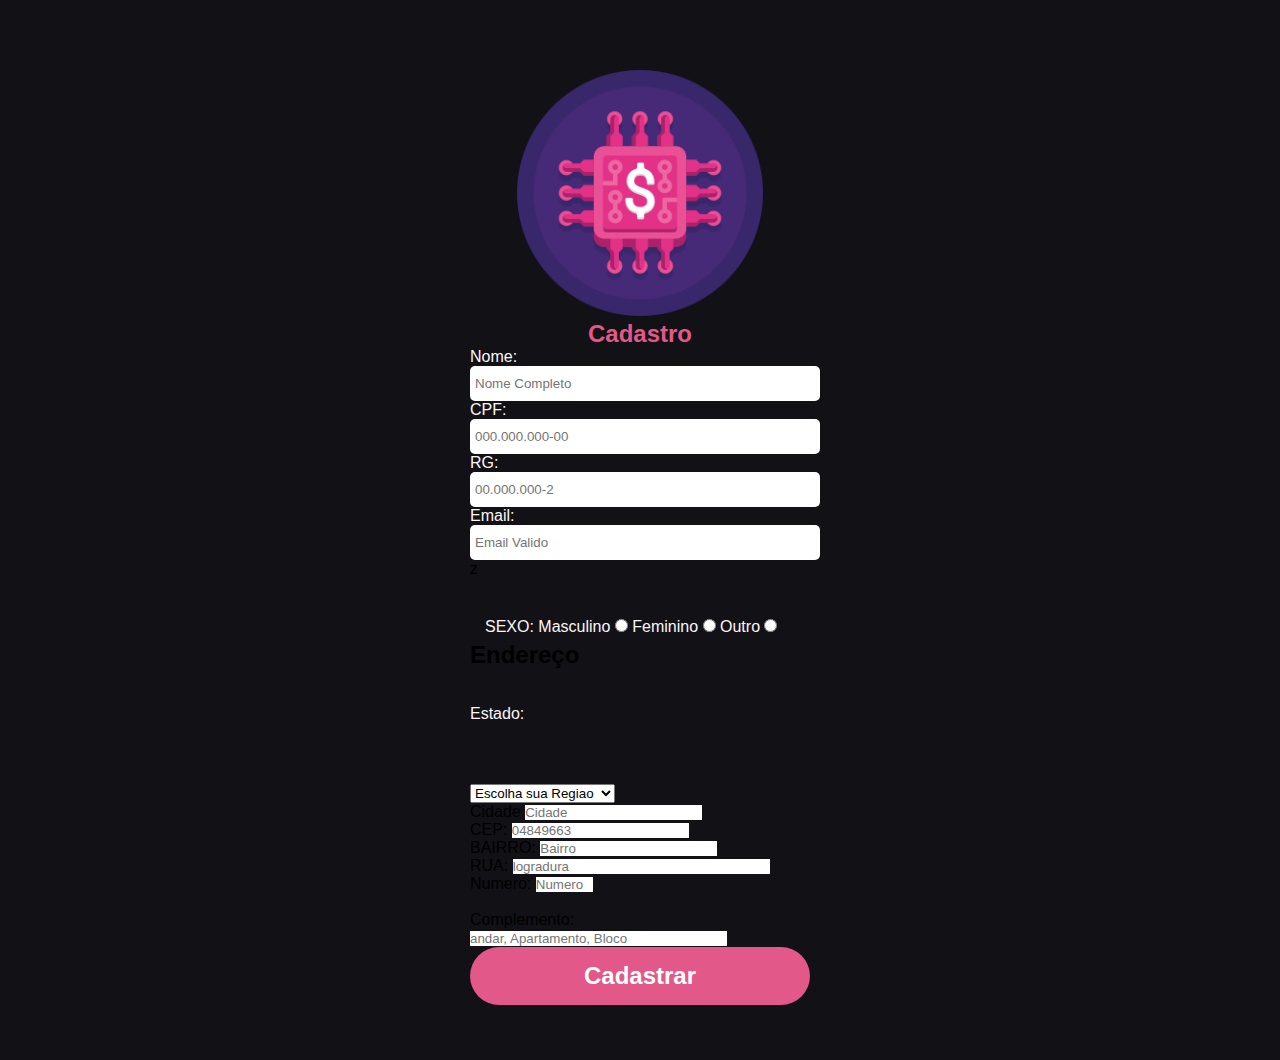
==== cadastro.html @ bdce79af "Primeiro commit" ====
<!DOCTYPE html>
<html lang="br'">

<head>
    <title>BRQ Solutions - Cadastro</title>
    <meta charset="utf-8">
    <!-- favicon -->
    <link rel="shortcut icon" href="./assets/img/favicon.png" type="image/x-icon" />
    <!-- styles -->
    <link rel="stylesheet" href="./assets/css/styles.css" />
</head>

<body>
    <form class="form">
        <div class="card">
            <div class="card-top">
                <img class="imglogin" src="./assets/img/favicon.png" alt="">
                <h2>Cadastro</h2>
            </div>
            <div class="card-group">
                <label for="nome">Nome:</label>
                <input type="text" size="40" placeholder="Nome Completo" required>
                <label for="cpf">CPF:</label>
                <input type="text" placeholder="000.000.000-00" required>
                <label for="rg">RG:</label>
                <input type="text" placeholder="00.000.000-2" name="" id="">
                <label for="email">Email:</label>
                <input type="text" size="40" placeholder="Email Valido" name="" id="" required>z
            </div>
            <div class="card-sexo">
                <label for="sexo">SEXO:</label>
                <label for="mas">Masculino</label>
                <input type="radio" name="opcao" id="op1">
                <label for="Fem">Feminino</label>
                <input type="radio" name="opcao" id="op2">
                <label for="outro">Outro</label>
                <input type="radio" name="opcao" id="op3">
            </div>
            <div class="card-group">
                <h2>Endereço</h2><br><br>
                <label >Estado:</label><br><br>
            </div>
            <div class="card-estado">
                <select form="card-estado" name="estado" id="uf"><br>
                    <option value="0">Escolha sua Regiao</option><br><br>
                    <optgroup label="Norte"></optgroup>
                    <option value="1">Acre</option>
                    <option value="2">Amazonas</option>
                    <option value="3">Amapa</option>
                    <option value="4">Pará</option>
                    <option value="5">Rondonia</option>
                    <option value="6">Raraima</option>
                    <option value="7">Tocantins</option>

                    <optgroup label="Nordeste"></optgroup>
                    <option value="8">Alagoas</option>
                    <option value="9">Bahia</option>
                    <option value="10">Ceara</option>
                    <option value="11">Maranhao</option>
                    <option value="12">Piaui</option>
                    <option value="13">Pernambuco</option>
                    <option value="14">Paraiba</option>
                    <option value="15">Rio Grande do Norte</option>
                    <option value="16">Sergipe</option>


                    <optgroup label="Sudeste"></optgroup>
                    <option value="17">Espeito Santo </option>
                    <option value="18">Minas Gerais</option>
                    <option value="19">Rio de Janeiro</option>
                    <option value="20">São Paulo</option>

                    <optgroup label="Centro-Oeste"></optgroup>
                    <option value="21">Goias </option>
                    <option value="22">Mato Grosso</option>
                    <option value="23">Mato Grosso Do Sul</option>
                    <option value="24">Distrito Federal</option>

                    <optgroup label="Sul"></optgroup>
                    <option value="25">Paraná</option>
                    <option value="26">Rio Grande do Sul</option>
                    <option value="27">Santa Catarina</option>


                </select>

                <div class="card-estado">
                    <label for="cidade">Cidade</label>
                    <input type="text" placeholder="Cidade">
                </div>
                <div class="card-estado">
                    <label for="cep">CEP:</label>
                    <input type="text" placeholder="04849663">
                </div>
                <div class="card-estado">
                    <label for="bairro">BAIRRO:</label>
                    <input type="text" placeholder="Bairro">
                </div>
                <div class="card-estado">
                    <label for="rua">RUA:</label>
                    <input type="text" size="30" placeholder="logradura">
                </div>
                <div class="card-estado">
                    <label for="nu">Numero:</label>
                    <input type="text" size="5" placeholder="Numero"><br><br>
                </div>
                <div class="card-estado">
                    <label for="comp">Complemento:</label>

                    <input type="text" size="30" placeholder="andar, Apartamento, Bloco">
                    <div class="card-group">
                    <button><a href="modo.html" class="btn"> Cadastrar</a></button>
                </div>
            </div>

    </form>
</body>

</html>
---- assets/css/styles.css ----
* {
    margin: 0;
    padding: 0;
}

:root {
    --background-color: #121116;
    --color-primary: #E25888;
    --color-white: #fff;
    --color-gray: #a8a8a8;
    --color-blue: #005fa3;
}


body {
    font-family: Tahoma;
    background-color: var(--background-color);
    font-family: Verdana, Geneva, Tahoma, sans-serif;
    height: 100vh;
}

.form {
    width: 400px;
    margin: auto;
    padding-top: 40px;

}

.card {
    padding: 30px;
    border-radius: 5px;

}

.card-top {
    text-align: center;
    color: var(--color-primary);
}

.card-group {
    margin-bottom: 25px;
}

.card-group>label {
    width: 100%;
    color: #fcf6f6;
    display: block;
}

.card-group>input {
    border-radius: 5px;
    outline: 0;
    width: 100%;
    height: 25px;
    padding: 5px;
    padding-top: 5px;
}

.card-group>button {
    background-color: var(--color-primary);
    width: 100%;
    border-radius: 30px;
    padding: 15px;
    color: rgb(252, 250, 249);
    border: 0px;
    outline: 0;
}

input {
    border: none;
}

.btn {
    color: var(--color-white);
    font-weight: 700;
    font-size: 24px;

}
.btn button:hover {
    background-image: linear-gradient(to right, rgb(204, 128, 83));
    
}

a {
    text-decoration: none;
    color: var(--color-gray);
    font-weight: 400;
    font-size: 12px;
}

a:hover {
    text-decoration: underline;
    color: var(--color-blue);   
}

.title {
    color: var(--color-primary);
    padding: 25px;
}

.description {
    padding: 25px;
    color: var(--color-gray);
}

.card-sexo {
    width: 100%;
    color: #fcf6f6;
    display: block;
    padding-top: 15px;
    padding: 5px;
    padding-top: 15px;
    padding-inline-start: 15px;
}

.card-menu {
    display: flex;
    flex-direction: column;
    justify-content: center;
    align-items: center;
    text-align: center;
}

.card-icon {
    width: 246px;
    height: 246px;
    background-color: #a8a8a8;
    border-radius: 50px;
    display: flex;
}

.card-top>img {
    width: 246px;
    height: 246px;
}
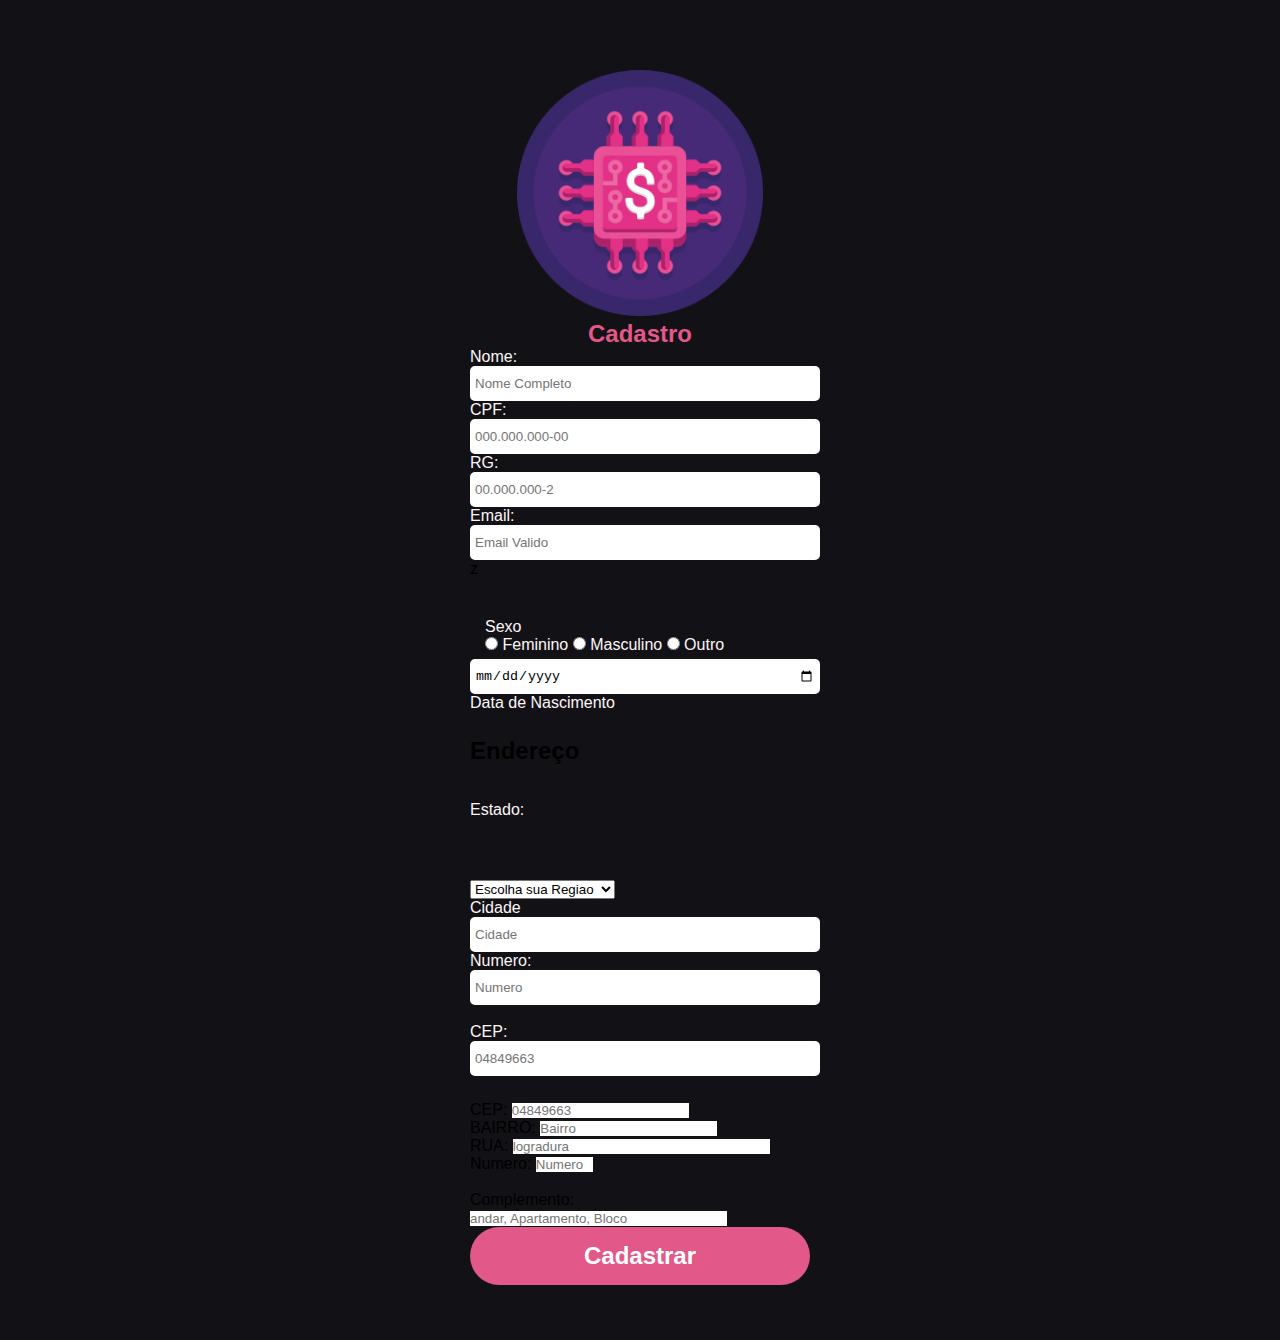
==== commit 8db59851: "add cadastro" ====
--- a/cadastro.html
+++ b/cadastro.html
@@ -2,7 +2,7 @@
 <html lang="br'">
 
 <head>
-    <title>BRQ Solutions - Cadastro</title>
+    <title>Fintech - Cadastro</title>
     <meta charset="utf-8">
     <!-- favicon -->
     <link rel="shortcut icon" href="./assets/img/favicon.png" type="image/x-icon" />
@@ -28,14 +28,24 @@
                 <input type="text" size="40" placeholder="Email Valido" name="" id="" required>z
             </div>
             <div class="card-sexo">
-                <label for="sexo">SEXO:</label>
-                <label for="mas">Masculino</label>
-                <input type="radio" name="opcao" id="op1">
-                <label for="Fem">Feminino</label>
-                <input type="radio" name="opcao" id="op2">
+                <p>Sexo</p>
+                
+                <input type="radio"id="feminino" name="genero" value="feminino" required>
+                <label for="feminino">Feminino</label>
+                
+                <input type="radio" id="masculino" name="genero" value="masculino" required>
+                <label for="masculino">Masculino</label>
+                
+                <input type="radio" id="outro" name="genero" value="outro" required>
                 <label for="outro">Outro</label>
-                <input type="radio" name="opcao" id="op3">
+                
             </div>
+
+            <div class="card-group">
+                <input type="date" name="data_nascimento" id="data_nascimento">
+                <label for="data_nascimento">Data de Nascimento</label>
+            </div>
+
             <div class="card-group">
                 <h2>Endereço</h2><br><br>
                 <label >Estado:</label><br><br>
@@ -84,9 +94,15 @@
 
                 </select>
 
-                <div class="card-estado">
+                <div class="card-group">
                     <label for="cidade">Cidade</label>
                     <input type="text" placeholder="Cidade">
+
+                    <label for="nu">Numero:</label>
+                    <input type="text" size="5" placeholder="Numero"><br><br>
+
+                    <label for="cep">CEP:</label>
+                    <input type="text" placeholder="04849663">
                 </div>
                 <div class="card-estado">
                     <label for="cep">CEP:</label>
--- a/assets/css/styles.css
+++ b/assets/css/styles.css
@@ -8,7 +8,7 @@
     --color-primary: #E25888;
     --color-white: #fff;
     --color-gray: #a8a8a8;
-    --color-blue: #005fa3;
+    --color-blue: #3A2A6B;
 }
 
 
@@ -86,11 +86,12 @@
     color: var(--color-gray);
     font-weight: 400;
     font-size: 12px;
+    font-size: 16px;
 }
 
 a:hover {
     text-decoration: underline;
-    color: var(--color-blue);   
+    color: var(--color-blue);
 }
 
 .title {
@@ -134,4 +135,10 @@
     height: 246px;
 }
 
+.card-sexo {
+    
+}
 
+
+
+
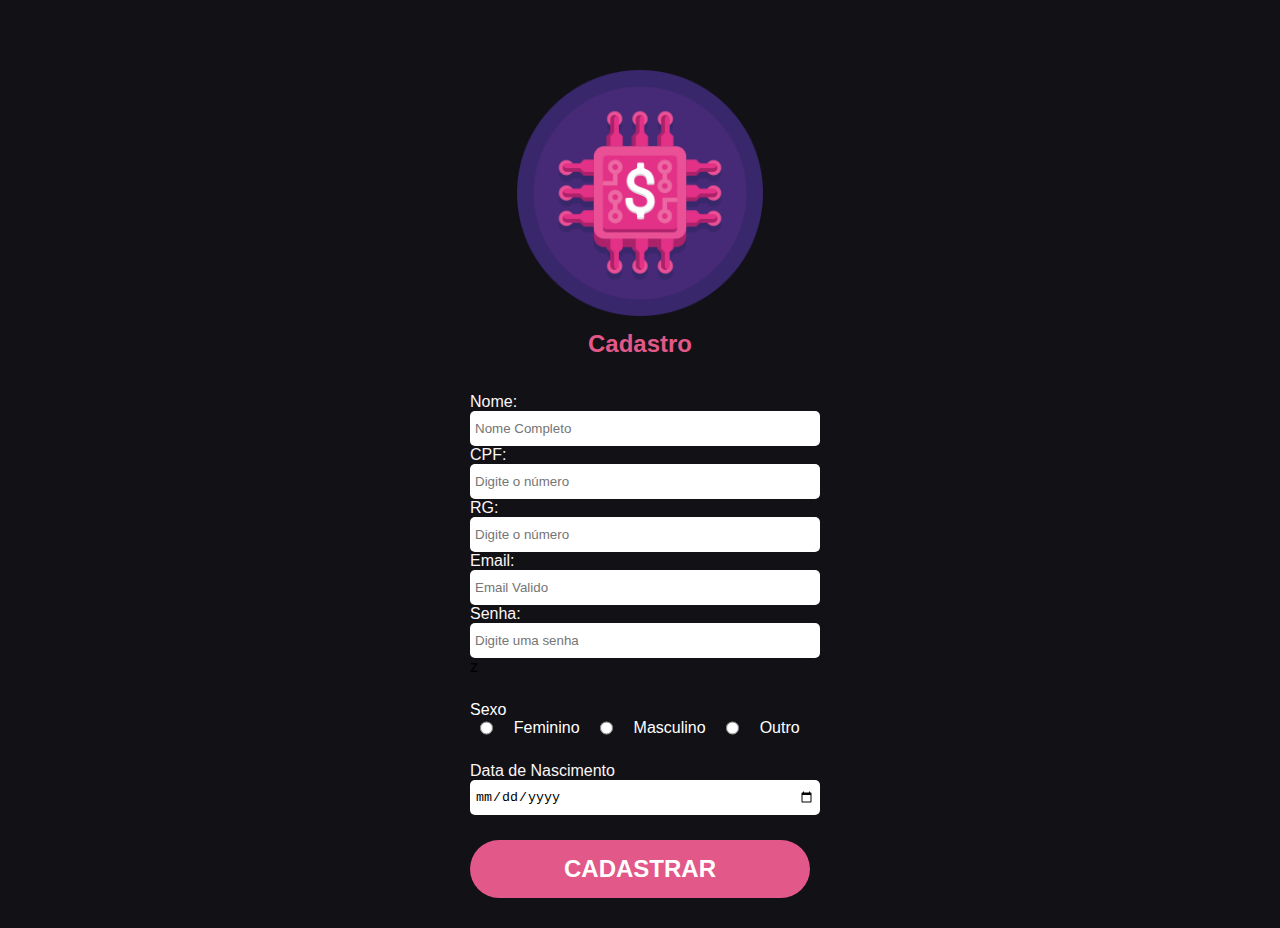
==== commit 6f988bb2: "add details" ====
--- a/cadastro.html
+++ b/cadastro.html
@@ -15,120 +15,44 @@
         <div class="card">
             <div class="card-top">
                 <img class="imglogin" src="./assets/img/favicon.png" alt="">
-                <h2>Cadastro</h2>
+                <h2 class="title">Cadastro</h2>
             </div>
             <div class="card-group">
                 <label for="nome">Nome:</label>
                 <input type="text" size="40" placeholder="Nome Completo" required>
                 <label for="cpf">CPF:</label>
-                <input type="text" placeholder="000.000.000-00" required>
+                <input type="text" placeholder="Digite o número" required>
                 <label for="rg">RG:</label>
-                <input type="text" placeholder="00.000.000-2" name="" id="">
+                <input type="text" placeholder="Digite o número" name="" id="">
                 <label for="email">Email:</label>
-                <input type="text" size="40" placeholder="Email Valido" name="" id="" required>z
+                <input type="text" size="40" placeholder="Email Valido" name="email" id="email" required>
+                <label for="senha">Senha:</label>
+                <input type="password" size="40" placeholder="Digite uma senha" name="senha" id="senha" required>z
             </div>
-            <div class="card-sexo">
-                <p>Sexo</p>
-                
-                <input type="radio"id="feminino" name="genero" value="feminino" required>
-                <label for="feminino">Feminino</label>
-                
-                <input type="radio" id="masculino" name="genero" value="masculino" required>
-                <label for="masculino">Masculino</label>
-                
-                <input type="radio" id="outro" name="genero" value="outro" required>
-                <label for="outro">Outro</label>
+            <div class="card-group">
+                <p class="mid-title">Sexo</p>
+                <div class="card-sexo">
+                    <input type="radio"id="feminino" name="genero" value="feminino" required>
+                    <label for="feminino">Feminino</label>
+                    
+                    <input type="radio" id="masculino" name="genero" value="masculino" required>
+                    <label for="masculino">Masculino</label>
+                    
+                    <input type="radio" id="outro" name="genero" value="outro" required>
+                    <label for="outro">Outro</label>
+            </div>
                 
             </div>
 
             <div class="card-group">
-                <input type="date" name="data_nascimento" id="data_nascimento">
                 <label for="data_nascimento">Data de Nascimento</label>
+                <input type="date" name="data_nascimento" id="data_nascimento"> 
             </div>
 
-            <div class="card-group">
-                <h2>Endereço</h2><br><br>
-                <label >Estado:</label><br><br>
+            <div class="card-group btn">
+                <button type="submit"><a href="menuCarro.html" class="btn">CADASTRAR</a></button>
             </div>
-            <div class="card-estado">
-                <select form="card-estado" name="estado" id="uf"><br>
-                    <option value="0">Escolha sua Regiao</option><br><br>
-                    <optgroup label="Norte"></optgroup>
-                    <option value="1">Acre</option>
-                    <option value="2">Amazonas</option>
-                    <option value="3">Amapa</option>
-                    <option value="4">Pará</option>
-                    <option value="5">Rondonia</option>
-                    <option value="6">Raraima</option>
-                    <option value="7">Tocantins</option>
-
-                    <optgroup label="Nordeste"></optgroup>
-                    <option value="8">Alagoas</option>
-                    <option value="9">Bahia</option>
-                    <option value="10">Ceara</option>
-                    <option value="11">Maranhao</option>
-                    <option value="12">Piaui</option>
-                    <option value="13">Pernambuco</option>
-                    <option value="14">Paraiba</option>
-                    <option value="15">Rio Grande do Norte</option>
-                    <option value="16">Sergipe</option>
-
-
-                    <optgroup label="Sudeste"></optgroup>
-                    <option value="17">Espeito Santo </option>
-                    <option value="18">Minas Gerais</option>
-                    <option value="19">Rio de Janeiro</option>
-                    <option value="20">São Paulo</option>
-
-                    <optgroup label="Centro-Oeste"></optgroup>
-                    <option value="21">Goias </option>
-                    <option value="22">Mato Grosso</option>
-                    <option value="23">Mato Grosso Do Sul</option>
-                    <option value="24">Distrito Federal</option>
-
-                    <optgroup label="Sul"></optgroup>
-                    <option value="25">Paraná</option>
-                    <option value="26">Rio Grande do Sul</option>
-                    <option value="27">Santa Catarina</option>
-
-
-                </select>
-
-                <div class="card-group">
-                    <label for="cidade">Cidade</label>
-                    <input type="text" placeholder="Cidade">
-
-                    <label for="nu">Numero:</label>
-                    <input type="text" size="5" placeholder="Numero"><br><br>
-
-                    <label for="cep">CEP:</label>
-                    <input type="text" placeholder="04849663">
-                </div>
-                <div class="card-estado">
-                    <label for="cep">CEP:</label>
-                    <input type="text" placeholder="04849663">
-                </div>
-                <div class="card-estado">
-                    <label for="bairro">BAIRRO:</label>
-                    <input type="text" placeholder="Bairro">
-                </div>
-                <div class="card-estado">
-                    <label for="rua">RUA:</label>
-                    <input type="text" size="30" placeholder="logradura">
-                </div>
-                <div class="card-estado">
-                    <label for="nu">Numero:</label>
-                    <input type="text" size="5" placeholder="Numero"><br><br>
-                </div>
-                <div class="card-estado">
-                    <label for="comp">Complemento:</label>
-
-                    <input type="text" size="30" placeholder="andar, Apartamento, Bloco">
-                    <div class="card-group">
-                    <button><a href="modo.html" class="btn"> Cadastrar</a></button>
-                </div>
-            </div>
-
+        </div>
     </form>
 </body>
 
--- a/assets/css/styles.css
+++ b/assets/css/styles.css
@@ -38,7 +38,7 @@
 }
 
 .card-group {
-    margin-bottom: 25px;
+    margin-top: 25px;
 }
 
 .card-group>label {
@@ -96,7 +96,7 @@
 
 .title {
     color: var(--color-primary);
-    padding: 25px;
+    padding: 10px;
 }
 
 .description {
@@ -106,12 +106,15 @@
 
 .card-sexo {
     width: 100%;
-    color: #fcf6f6;
-    display: block;
-    padding-top: 15px;
-    padding: 5px;
-    padding-top: 15px;
-    padding-inline-start: 15px;
+    color: var(--color-white);
+
+    display: flex;
+    flex: direction;
+    justify-content: space-around;
+}
+
+.mid-title {
+    color: var(--color-white);
 }
 
 .card-menu {
@@ -135,10 +138,6 @@
     height: 246px;
 }
 
-.card-sexo {
-    
-}
 
 
 
-
